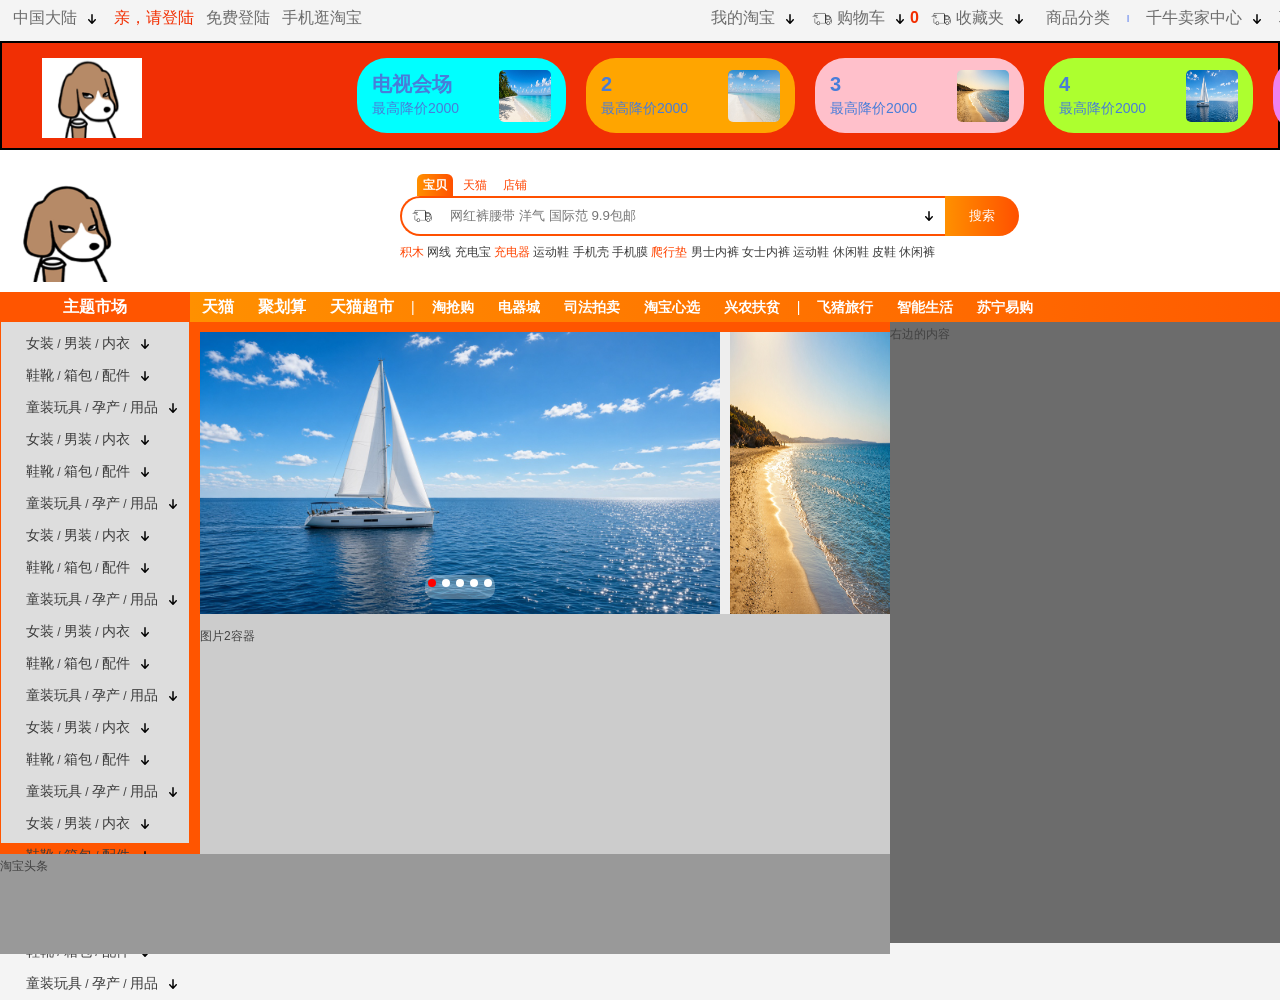
==== index.html @ 36479a86 "refining page" ====
<!DOCTYPE html>
<html lang="en">
<head>
    <meta charset="UTF-8">
    <meta name="viewport" content="width=device-width, initial-scale=1.0">
    <title>淘宝网 - 淘！我喜欢</title>
    <link rel="stylesheet" href="css/taobao.css"> 
    <link rel="icon" href="./image/coffeedog.png">
    <!-- <base href="https://www.google.com/" target="_blank"> -->
     

</head>
<body>
    
    <!-- 浮动元素产生了浮动流

    所有产生了浮动流的元素都不会占据父元素的高度，且块级将元素看不到它们

    产生了bfc的元素和文本类属性(inline)的元素以及文本都能看到浮动元素 
    
    
    position: absolute; 跳到上层立交桥，让出之前的空间，相对于最近的定位父元素进行定位，
    若没有则相对于body进行定位
    
    position: relative; 可以想象成灵魂出窍，不让出之前的空间，相对于自身出生位置进行定位


    当设置 position: absolute或float： left/right
    display自动设置 inline-block，从而可以设置宽高

    To solve margin collapsing:
    Trigger a BFC on the parent	
    1. overflow: hidden (or auto)	 
    2. display: flow-root	  
    3. float: left + clearfix	Ancient method.
    4. display: inline-block    Works but has side effects.



    -->




    <!-- Top navigation Bar -->


    
    <div class="layer clearfix" id="headMessage">  
            <ul class="fl">
                <li id="iconic">
                    <a class="use-icon-rear ml7" href="#">中国大陆</a>
                </li>
                <li id="info">
                    <a class="login" href="#" >亲，请登陆</a>
                    
                </li>
                <li>
                    <a href="#">免费登陆</a>
                </li>
                <li>
                    <a href="#">手机逛淘宝</a>
                </li>
            </ul>


            <ul class="fr">
                <li>
                    <a class="use-icon-rear" href="#">我的淘宝</a> 
                </li>
                <li> 
                    <a class="use-icon-front use-icon-rear c4" href="#">购物车</a>
                    <strong >0</strong>
 

                </li>
                <li>
                    <!-- span enclose a, whats the difference if a enclose span? -->
                    <a class="use-icon-front use-icon-rear mr5" href="#">收藏夹</a>

                </li>
                <li>
                    <a  href="#">商品分类</a>
                </li>
                <li class="line">|</li>
                <li class="fr">
                    <a class="use-icon-rear" href="#">千牛卖家中心</a>
                    <!-- <img src="./image/coffeedog.png" alt="trfh" style="width: 16px; height: 16px;"> -->
                </li>
                <li>
                    <a class="use-icon-rear" href="#">联系客服</a>
                    <span></span>

                </li>
                <li class="fr"> 
                    <a class="use-icon-front use-icon-rear" href="#">网站导航</a> 
                </li>
            </ul> 

                    
    </div>
 
<!-- Top advertisement Area -->

<div id="headAd">
    <div class="layer clearfix"> 
        <a href="#" class="fl go"><img src="./image/coffeedog.png" alt="coffeedog" ></a>
        <ul class="fr">
            <li class="item1">
                <a href="#" class="fr"><img class="fr" src="./image/calm-01-tropical-beach.png" alt="1st"></a>
                <h3><a href="#" id="text">电视会场</a></h3>
                <p><a href="#">最高降价2000</a></p>
            </li>

            <li class="item2">
                <a href="#" class="fr" ><img class="fr" src="./image/calm-02-white-sand.png" alt="1st"></a>
                <h3><a href="#" id="text">2</a></h3>
                <p><a href="#">最高降价2000</a></p>
            </li>

            <li class="item3">
                <a href="#" class="fr"><img class="fr" src="./image/calm-03-people-shore.png" alt="1st"></a>
                <h3><a id="text" href="#">3</a></h3>
                <p><a href="#">最高降价2000</a></p>
            </li>
            <li class="item4">
                <a href="#" class="fr"><img class="fr" src="./image/calm-04-sailboat.png" alt="1st"></a>
                <h3><a id="text" href="#">4</a></h3>
                <p><a id="text" href="#">最高降价2000</a></p>
            </li>
            <li class="item5">
                <a href="#" class="fr"><img class="fr" src="./image/calm-07-aerial-reef.png" alt="1st"></a>
                <h3><a href="#">5</a></h3>
                <p><a id="text" href="#">最高降价2000</a></p>
            </li>
        </ul>
    
    
    
    
    
    </div>



    
</div>

<!-- top-search -->

<div id="headSearch" >

    <div class="clearfix layer">
        <h1 class="fl"><a href="#">淘宝网</a></h1> 
    
        <div class="code fr">

            <span class="use-icon-front c4 ">手机淘宝</span>
            <img class=" " style="border: 1px solid black;" src="./image/icon/transport.png" alt="QR Code">
        </div>

        <div class="search">
            <ul class="searchTab clearfix">
                <li class="active">宝贝</li>
                <li>天猫</li>
                <li class="">店铺</li>
            </ul>

            <form class="seachContent" action="#">
                <div class="Content clearfix">
                    
                    <div class="searchBox fl use-icon-rear use-icon-front">
                        <input class="" type="text" placeholder="网红裤腰带 洋气 国际范 9.9包邮">
                    </div>
                    <button class="btn fl" type="submit">搜索</button>
                </div>
            </form>  

            <div class="hotKey">
                <a class="c4" href="#">积木</a>
                <a href="#">网线</a>
                <a href="#">充电宝</a>
                <a class="c4" href="#">充电器</a>
                <a href="#">运动鞋</a>
                <a href="#">手机壳</a>
                <a href="#">手机膜</a>
                <a class="c4" href="#">爬行垫</a>
                <a href="#">男士内裤</a>
                <a href="#">女士内裤</a>
                <a href="#">运动鞋</a>
                <a href="#">休闲鞋</a>
                <a href="#">皮鞋</a>
                <a href="#">休闲裤</a>
            </div>
        
        </div>

    </div>
    
</div>


<!-- 导航 -->
<div class="layer clearfix" id="nav">
    <h2 class="fl">主题市场</h2>
    <ul class="">
        <li class="size"><a href="#">天猫</a></li>
        <li class="size"><a href="#">聚划算</a></li>
        <li class="size"><a href="#">天猫超市</a></li>
        <li class="line">|</li>
        <li><a href="#">淘抢购</a></li>
        <li><a href="#">电器城</a></li>
        <li><a href="#">司法拍卖</a></li>
        <li><a href="#">淘宝心选</a></li>
        <li><a href="#">兴农扶贫</a></li>
        <li class="line">|</li>
        <li><a href="#">飞猪旅行</a></li>
        <li><a href="#">智能生活</a></li>
        <li><a href="#">苏宁易购</a></li>
    </ul>
</div>




<!-- main content area 首屏内容 -->

<div id="firstScreen" class="layer clearfix">
    <!-- 左边的内容 -->
    <div class="firstLeft fl ">
        
        <!-- 侧边导航 -->
        <div class="sideNav fl">
            <ul>
                <li>
                    <a href="#">女装</a> / <a href="#">男装</a> / <a href="#" class="use-icon-rear">内衣</a> 
                </li>
                <li>
                    <a href="#">鞋靴</a> / <a href="#">箱包</a> / <a href="#" class="use-icon-rear">配件</a> 
                </li>
                <li>
                    <a href="#">童装玩具</a> / <a href="#">孕产</a> / <a href="#" class="use-icon-rear">用品</a> 
                </li>
                <li>
                    <a href="#">女装</a> / <a href="#">男装</a> / <a href="#" class="use-icon-rear">内衣</a> 
                </li>
                <li>
                    <a href="#">鞋靴</a> / <a href="#">箱包</a> / <a href="#" class="use-icon-rear">配件</a> 
                </li>
                <li>
                    <a href="#">童装玩具</a> / <a href="#">孕产</a> / <a href="#" class="use-icon-rear">用品</a> 
                </li><li>
                    <a href="#">女装</a> / <a href="#">男装</a> / <a href="#" class="use-icon-rear">内衣</a> 
                </li>
                <li>
                    <a href="#">鞋靴</a> / <a href="#">箱包</a> / <a href="#" class="use-icon-rear">配件</a> 
                </li>
                <li>
                    <a href="#">童装玩具</a> / <a href="#">孕产</a> / <a href="#" class="use-icon-rear">用品</a> 
                </li><li>
                    <a href="#">女装</a> / <a href="#">男装</a> / <a href="#" class="use-icon-rear">内衣</a> 
                </li>
                <li>
                    <a href="#">鞋靴</a> / <a href="#">箱包</a> / <a href="#" class="use-icon-rear">配件</a> 
                </li>
                <li>
                    <a href="#">童装玩具</a> / <a href="#">孕产</a> / <a href="#" class="use-icon-rear">用品</a> 
                </li><li>
                    <a href="#">女装</a> / <a href="#">男装</a> / <a href="#" class="use-icon-rear">内衣</a> 
                </li>
                <li>
                    <a href="#">鞋靴</a> / <a href="#">箱包</a> / <a href="#" class="use-icon-rear">配件</a> 
                </li>
                <li>
                    <a href="#">童装玩具</a> / <a href="#">孕产</a> / <a href="#" class="use-icon-rear">用品</a> 
                </li><li>
                    <a href="#">女装</a> / <a href="#">男装</a> / <a href="#" class="use-icon-rear">内衣</a> 
                </li>
                <li>
                    <a href="#">鞋靴</a> / <a href="#">箱包</a> / <a href="#" class="use-icon-rear">配件</a> 
                </li>
                <li>
                    <a href="#">童装玩具</a> / <a href="#">孕产</a> / <a href="#" class="use-icon-rear">用品</a> 
                </li><li>
                    <a href="#">女装</a> / <a href="#">男装</a> / <a href="#" class="use-icon-rear">内衣</a> 
                </li>
                <li>
                    <a href="#">鞋靴</a> / <a href="#">箱包</a> / <a href="#" class="use-icon-rear">配件</a> 
                </li>
                <li>
                    <a href="#">童装玩具</a> / <a href="#">孕产</a> / <a href="#" class="use-icon-rear">用品</a> 
                </li>
                
            </ul>
        </div>
        <!-- 图片1容器 -->
        <div class="img1Box fr ">
            <div class="pic fl">
                <div class="img">
                    <a href="#"><img src="./image/calm-04-sailboat.png" alt=""></a>
                </div>

                <button class="leftBtn"></button>
                <button class="rightBtn"></button>
                <div class="circle">
                    <span class="active"></span><span></span><span></span><span></span><span></span>
                </div>
            </div>
            <div class="ad fr">
                <a href="#"><img src="./image/calm-03-people-shore.png" alt=""></a>
            </div>
        </div>
        <!-- 图片2容器 -->
        <div class="img2Box fr">
            图片2容器
        </div>

        <!-- 淘宝头条 -->
        <div class="news fl">
            淘宝头条
        </div>

    </div>

    <!-- 右边的内容 -->
     <div class="firstRight fr">
            右边的内容
     </div>
    
    
</div>

<!-- 有好货与爱逛街 -->
<div id="layer">
    
</div>

<!-- 右侧固定定位导航 -->

<div id="tool">


</div>





</body>
</html>
---- css/taobao.css ----
@import './reset.css';

@font-face {
    font-family: "icon";
    src: url(../image/icon/star.svg);
}

.icon{
    font-family: "icon" !important;
    font-size: 16px;
    font-style: normal;

}

#headMessage li{
    float: left;
    line-height: 35px;
    padding: 0 6px; 
    font-size: 0; 
    /* so cannot see the "0" in strong tag */
}

#headMessage a{
    
    color:#6c6c6c;
    font-size: 16px; 

}

#headMessage a:hover{
    color: #f22e00;
}

#headMessage a.login{
    color: #f22e00;
}

#headMessage li strong{
    font-size:16px;
    color: #f22e00;
}

#headMessage li.line{
    color: #083dea;
    font-size: 8px;
    margin: 0 5px;
}




/* 头部广告 */
#headAd{
    background-color: #f12f04;
    border: 2px solid black;

}

#headAd .go{
    display: block;
    padding: 10px 5px 10px 40px;

}

#headAd .go img{
    width: 100px;
    height: 80px;

}

#headAd div{
    margin-top: 5px;

}

#headAd ul{
    /* float: right; */
    /* border: 2px solid black; */
    /* padding-top: 10px; */
    padding-right: 10px;
}

#headAd ul li {   
    border-radius: 30px;
    float: left;
    width: 209px;
    /* border: 2px solid black; */
    height:75px;
    margin-right: 10px;
    
    /* padding: 100px; */
    box-sizing: border-box;
    padding: 12px 15px 0 15px;
}

#headAd ul li:hover{
    padding: 10px;
}

#headAd ul li a{
    color: rgb(72, 125, 217);
    /* display: block; */ 

}

#headAd ul li a#text{
    display: block;
}

#headAd ul li p{
    font-size: 14px;
    line-height: 20px;

}

#headAd ul li a img{ 
    width: 52px;
    height:52px;
    border-radius: 5px;

}

#headAd ul li h3{
    font-size: 20px;
    line-height: 28px;

}

#headAd .item{
    border: 1px solid black;
    border-radius: 50%; 
}

#headAd li.item1{
    background-color: aqua;
    margin: 10px; 

}
#headAd li.item2{
    background-color: orange;
    margin: 10px;

}#headAd li.item3{
    background-color: pink;
    margin: 10px;


}#headAd li.item4{
    background-color: greenyellow;
       margin: 10px;



}#headAd li.item5{
    background-color: violet;
    margin: 10px;


}


/* top-search */

 #headSearch{
    background-color: #fff;  
    padding: 24px 0 10px 0;
 }
 
 #headSearch h1 a{
    display: block;
    margin-top: 8px;

    width: 100px;
    height: 80px; 
    padding: 10px 5px 10px 40px; 
    background: url(../image/coffeedog.png);
    background-size: 100% 100%;
    text-indent: -9999px;
 }
 
 #headSearch .code{
    width: 72px;
    height: 86px;
    border: 2px solid #eee;
    position: relative;
    margin-right: 110px;
    text-align: center;

 }

  #headSearch .code span{ 
    font-size: 11px; 
  }


 #headSearch .code img{
    width: 62px;
    height: 62 px;
 }

 #headSearch .search{
    width: 700px;
    margin: 0 auto;
    /* border: 2px solid black; */
    

 }

 #headSearch .searchTab{
   height: 22px; 
   padding-left: 17px;


 }

 #headSearch .searchTab li{
    float: left;
    width: 36px;
    line-height: 22px; 
    margin-right: 4px;
    text-align: center;
    cursor: pointer;

    
    color: #f40; 
 }

 #headSearch .searchTab li:hover{
    background-color: #ffeee5; 
 }  

 #headSearch .searchTab li.active{
    background-color: pink;
    color: #fff;
    font-weight: bold;

    background-image: linear-gradient(to right, #ff9000, #ff5000);
    

    border-radius: 6px 6px 0 0;
}

#headSearch .seachContent{
    height: 44px; 


}

#headSearch .searchBox{
    width: 545px;
    height: 40px;
    box-sizing: border-box;
    border: 2px solid #ff5000;
    border-right: none;
    border-radius: 20px 0 0 20px;
   padding-left: 10px;
   

    position: relative; 
}

#headSearch .searchBox input{ 
    width: 470px;   
    height: 36px;
    line-height: 36px; 
    outline: none;
    border: none;
    text-indent: 10px; 

    color: #f12f04;
    vertical-align: -1px;
}

#headSearch .seachContent button{
    width: 74px;
    height: 40px;
    text-align: center;
    line-height: 40px;
    color: white;
    border: none;
    background-image: linear-gradient(to right, #ff9000, #ff5000);

    border-radius: 0 20px 20px 0;
}

#headSearch .hotKey{
    height: 25px;
    line-height: 25px; 
}

#headSearch .hotKey a:hover{
    color: #f50;
}

#nav{ 
    height: 30px;
    color: #083dea;  
}

#nav h2{
    width: 190px;
    height: 30px;
    line-height: 30px;
    font-size: 16px;
    text-align: center;
    color: #fff;
    background-color: #f50;

    /* border: 2px solid black; */

}

#nav ul{
    margin-left: 190px;
    height: 30px; 
    background-image: linear-gradient(to right, #ff9000, #ff5000);
    


}

#nav ul li{
    float: left;
    line-height: 30px;
    margin: 0 7px;
    color: #fff;
    font-size: 14px; 
    position: relative; 

    padding: 0 5px;
}

#nav ul li.size{
    font-size: 16px;
}

#nav ul li a{
    color: #fff;
    font-weight: bold; 
}

#nav ul li.line{
    margin: 0;
}

#nav ul li:hover::before{
    content: "";
    position: absolute;
    background-image: url(../image/icon/alarm-fill.svg); 
    background-repeat: no-repeat;
    background-size: 100%;
    top: -13px;
    left: 50%;
    margin-left: -12px; 
    display: block; 


    width: 23px;
    height: 33px;
}
 

 /* main content area 首屏内容 */



 /* 左边的内容  */
.firstLeft{
    width: 890px;
    height: 621px;

    background: #f50;
}

 /* 侧边导航 */

 .firstLeft .sideNav{
    width: 190px;
    height: 522px;
    background: #ddd;
    border: 1px solid #ff5500;
    box-sizing: border-box;
    border-top: none;

    padding-top: 5px;
 }

 .firstLeft .sideNav li{
    height: 32px;
    line-height: 32px;
    padding-left: 25px; 
    
    transition: background-color 0.3s;
 }

 .firstLeft .sideNav li:hover{
    background-color: #ffe4dc;
    color: #f50;

 }

  .firstLeft .sideNav li a:hover{ 
    color: #f50;

 }

.firstLeft .sideNav li a{
    font-size: 14px;
}

 /* 图片1容器 */
.firstLeft .img1Box{
    width: 690px;
    height: 282px;
    background: #eee ;
    margin-top: 10px;
}

.img1Box .pic{
    position: relative;
}

.img1Box .pic button{
    width: 20px;
    height: 30px;
    line-height: 30px;
    color: #fff;
    cursor: pointer;
    border: none;
    background-color: rgba(0, 0, 0, 0.3);

    position: absolute;
    top: 50%;
    margin-top: -15px;

    display: none;
}

.img1Box .pic:hover button{
    display: block;
}

.img1Box .pic button.leftBtn{  
    border-radius: 0 15px 15px 0;
}

.img1Box .pic button.rightBtn{  
    right: 0;

    border-radius: 15px 0 0 15px;
}

.img1Box .pic .circle{
    position: absolute;
    bottom: 15px;
    left: 50%;
    margin-left: -35px;
    border-radius: 10px; 
    font-size: 0;

    background-color: rgba(255,255,255,0.3);
}

.img1Box .pic .circle span{
    display: inline-block;
    width: 8px;
    height: 8px; 
    border-radius: 50%;
    background-color: #fff;
    margin: 0 3px;
    cursor: pointer;
}

.img1Box .pic .circle span.active{
    background-color: red;
}

.img1Box .pic img{
    width: 520px;
    position: relative;
    height: 282px;
}

.img1Box .ad  img{
    width: 160px;
    height: 282px;

}

 /* 图片2容器 */
.img2Box{
    width: 690px;
    height: 230px;
    background: #ccc;
    padding-top: 10px;
}




 /* 右边的内容 */

 .firstRight{
    width: 610px;
    height: 621px;
    background: #6c6c6c;
 }

 /* 淘宝头条 */

 .news{
    width: 890px;
    height: 100px;
    background: #999;
 }
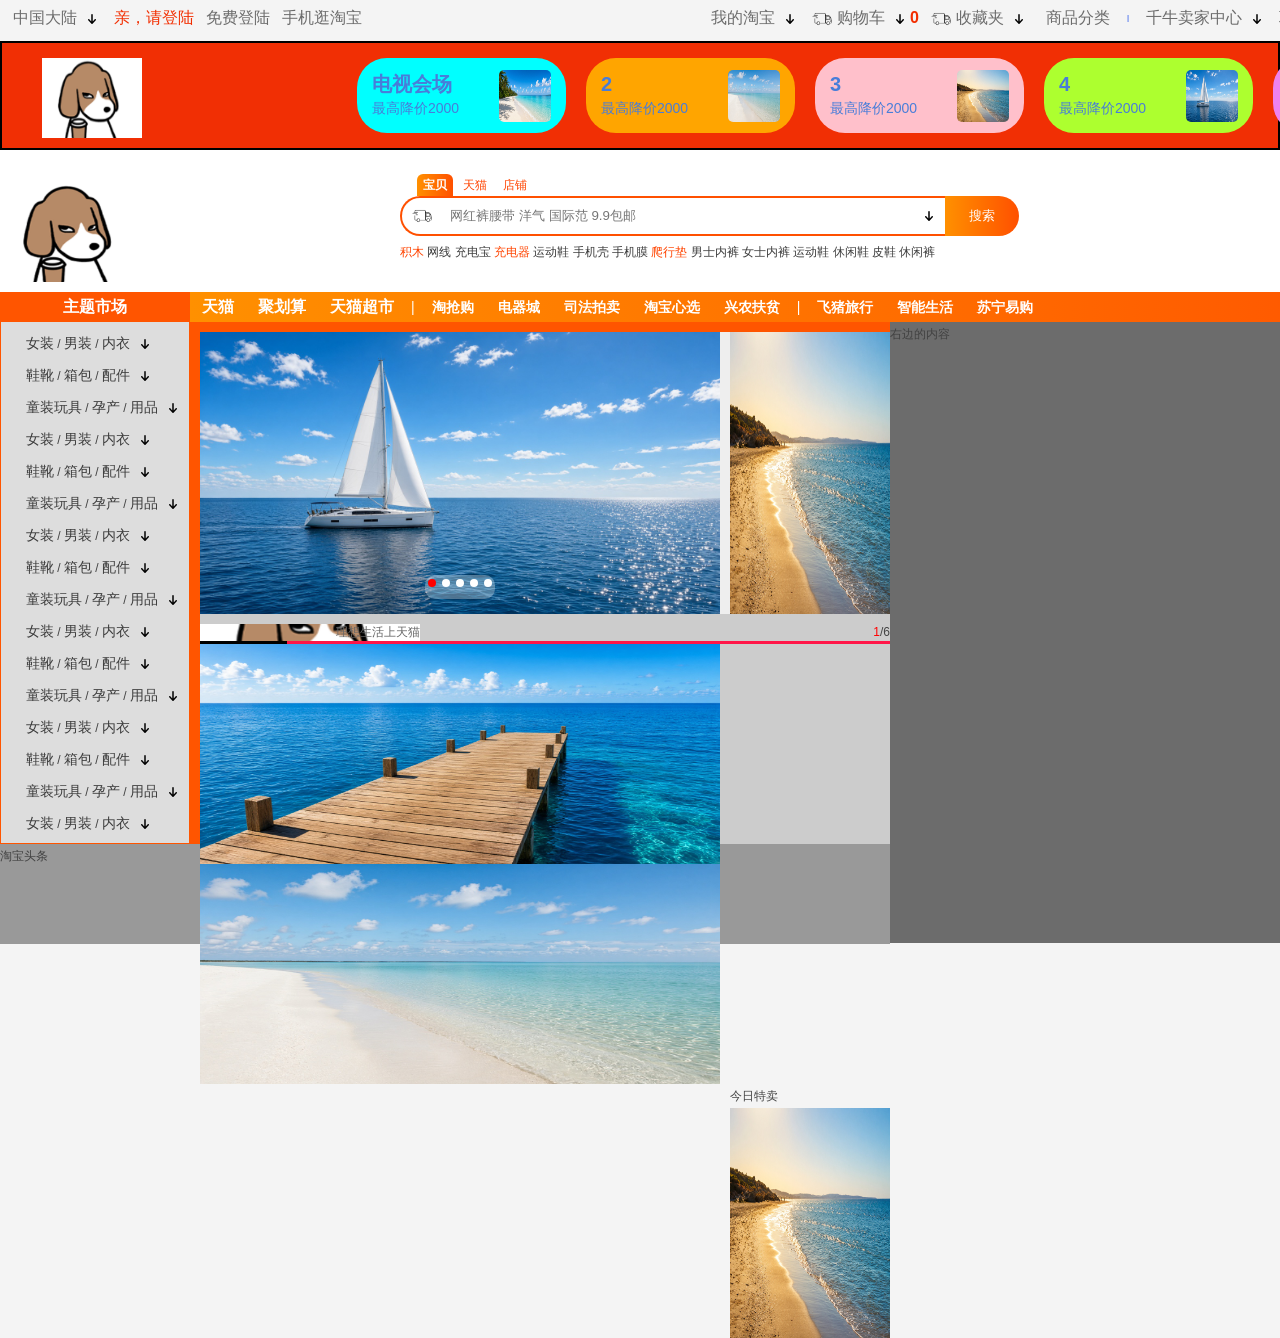
==== commit 64ed4a0d: "working on every last detail" ====
--- a/index.html
+++ b/index.html
@@ -294,6 +294,7 @@
             </ul>
         </div>
         <!-- 图片1容器 -->
+
         <div class="img1Box fr ">
             <div class="pic fl">
                 <div class="img">
@@ -310,9 +311,36 @@
                 <a href="#"><img src="./image/calm-03-people-shore.png" alt=""></a>
             </div>
         </div>
+
         <!-- 图片2容器 -->
-        <div class="img2Box fr">
-            图片2容器
+
+        <div class="img2Box fr ">
+            <div class="pic fl">
+                <div class="picTitle">
+                    <div class="text clearfix">
+                        <span class="fl bg">理想生活上天猫</span>
+                        <span class="fr"><i style="color: red;">1</i>/6</span>
+                    </div>
+                    <div class="line">
+                        <span></span>
+                    </div>
+                </div>
+                <div class="img">
+                    <a href="#"><img src="./image/calm-10-pier.png" alt=""></a>
+                    <a href="#"><img src="./image/calm-02-white-sand.png" alt=""></a>
+
+                </div>
+
+                <button class="leftBtn"></button>
+                <button class="rightBtn"></button>
+                <div class="circle">
+                    
+                </div>
+            </div>
+            <div class="ad fr">
+                <p class="title">今日特卖</p>
+                <a href="#"><img src="./image/calm-03-people-shore.png" alt=""></a>
+            </div>
         </div>
 
         <!-- 淘宝头条 -->
--- a/css/taobao.css
+++ b/css/taobao.css
@@ -382,6 +382,7 @@
     border: 1px solid #ff5500;
     box-sizing: border-box;
     border-top: none;
+    overflow: hidden;
 
     padding-top: 5px;
  }
@@ -489,14 +490,111 @@
 }
 
  /* 图片2容器 */
-.img2Box{
+.firstLeft .img2Box{
     width: 690px;
-    height: 230px;
+    height: 220px;
     background: #ccc;
     padding-top: 10px;
 }
 
 
+.firstLeft .img2Box .picTitle{
+    position: relative;
+    height: 20px
+}
+
+.firstLeft .img2Box .picTitle .text{
+    height: 17px;
+    line-height: 17px;
+}
+
+.firstLeft .img2Box .picTitle .text .bg{
+    background: url(../image/coffeedog.png) no-repeat left;
+    background-size: cover;
+    padding-left: 136px;
+    color: #666
+}
+
+.firstLeft .img2Box .picTitle .line{
+    height: 3px;
+    background-color: #ff1648 ;
+    position: relative;
+}
+
+.firstLeft .img2Box .picTitle .line span{
+    width: 87px;
+    height: 3px;
+    position: absolute;
+    background-color: black;
+    left: 0px;
+}
+
+.img2Box .pic button{
+    width: 20px;
+    height: 30px;
+    line-height: 30px;
+    color: #fff;
+    cursor: pointer;
+    border: none;
+    background-color: rgba(0, 0, 0, 0.3);
+
+    position: absolute;
+    top: 50%;
+    margin-top: -15px;
+
+    display: none;
+}
+
+.img2Box .pic:hover button{
+    display: block;
+}
+
+.img2Box .pic button.leftBtn{  
+    border-radius: 0 15px 15px 0;
+}
+
+.img2Box .pic button.rightBtn{  
+    right: 0;
+
+    border-radius: 15px 0 0 15px;
+}
+
+.img2Box .pic .circle{
+    position: absolute;
+    bottom: 15px;
+    left: 50%;
+    margin-left: -35px;
+    border-radius: 10px; 
+    font-size: 0;
+
+    background-color: rgba(255,255,255,0.3);
+}
+
+.img2Box .pic .circle span{
+    display: inline-block;
+    width: 8px;
+    height: 8px; 
+    border-radius: 50%;
+    background-color: #fff;
+    margin: 0 3px;
+    cursor: pointer;
+}
+
+.img2Box .pic .circle span.active{
+    background-color: red;
+}
+
+.img2Box .pic img{
+    width: 520px;
+    position: relative;
+    height: 220px;
+}
+
+.img2Box .ad  img{
+    width: 160px;
+    height: 230px;
+
+}
 
 
  /* 右边的内容 */
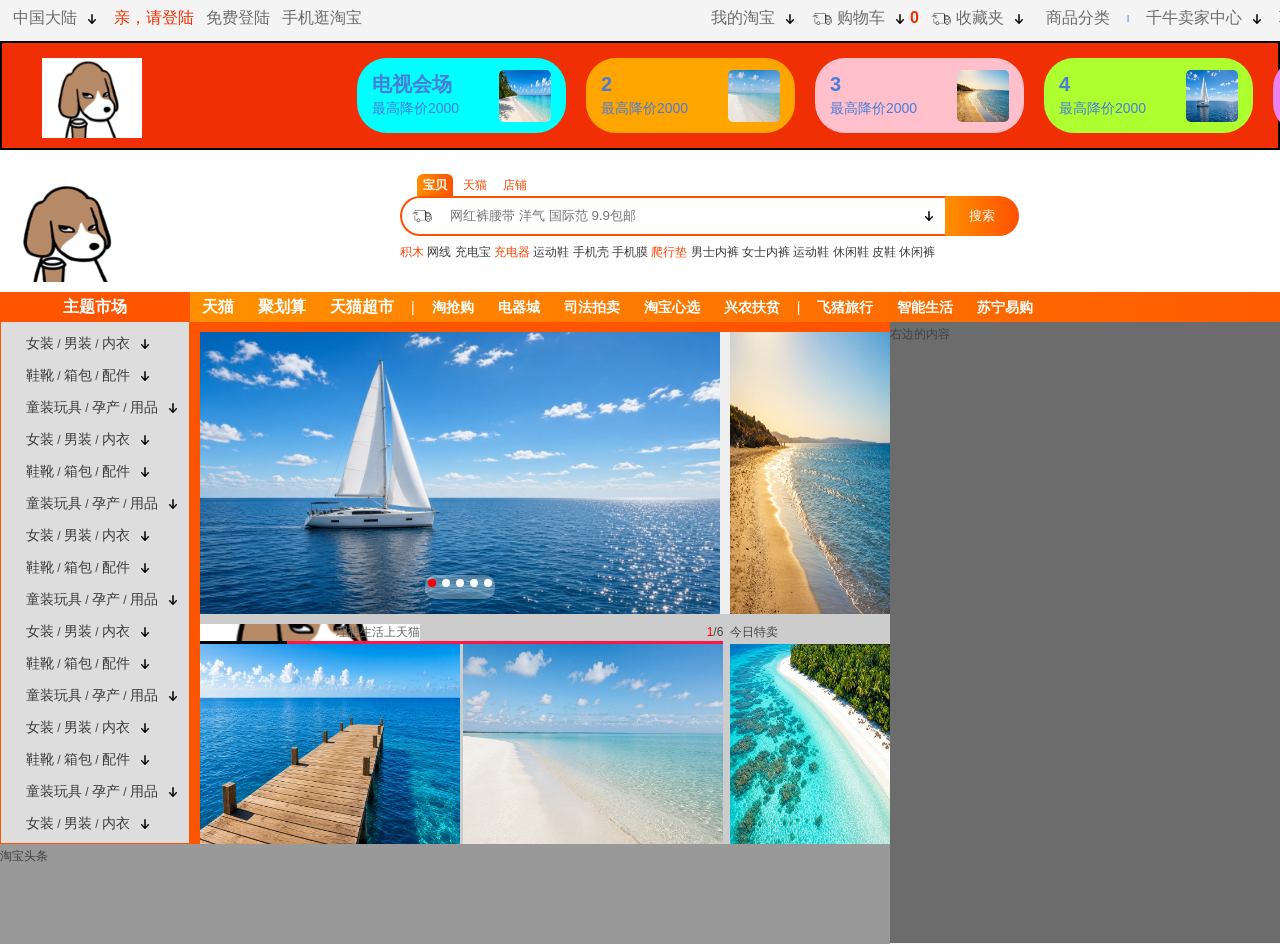
==== commit 6f1bdd5a: "lining things up" ====
--- a/index.html
+++ b/index.html
@@ -339,7 +339,7 @@
             </div>
             <div class="ad fr">
                 <p class="title">今日特卖</p>
-                <a href="#"><img src="./image/calm-03-people-shore.png" alt=""></a>
+                <a href="#"><img src="./image/calm-07-aerial-reef.png" alt=""></a>
             </div>
         </div>
 
--- a/css/taobao.css
+++ b/css/taobao.css
@@ -585,15 +585,22 @@
 }
 
 .img2Box .pic img{
-    width: 520px;
+    width: 260px;
+    height: 200px;
+    background-color: white;
     position: relative;
-    height: 220px;
 }
 
 .img2Box .ad  img{
     width: 160px;
-    height: 230px;
-
+    height: 200px;
+    margin-top: 3px;
+
+}
+
+.img2Box .ad .title{
+    height: 17px;
+    line-height: 17px;
 }
 
 
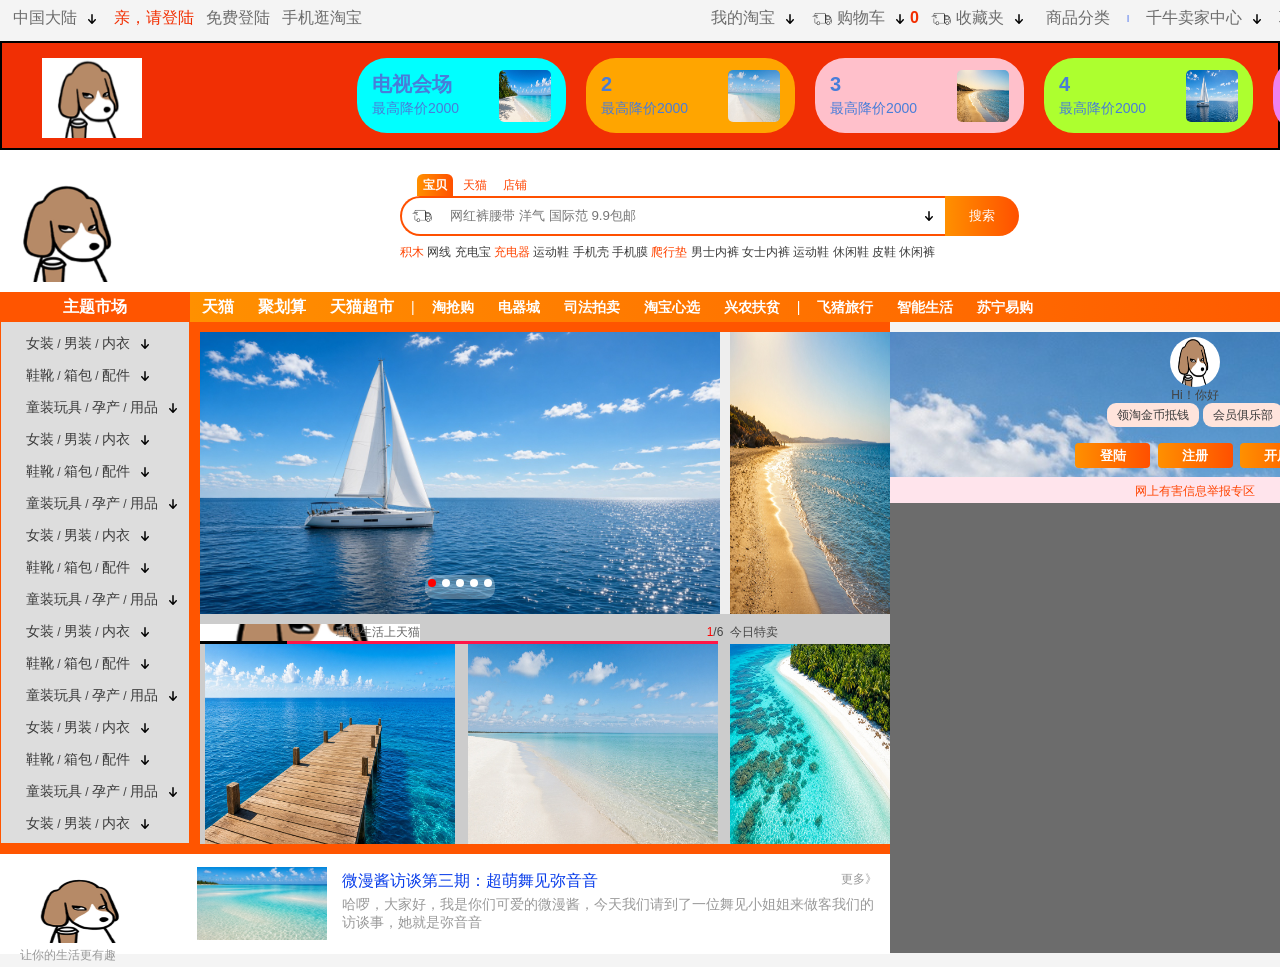
==== commit d88fc0c3: "getting close" ====
--- a/index.html
+++ b/index.html
@@ -150,7 +150,7 @@
 
 <div id="headSearch" >
 
-    <div class="clearfix layer">
+<div class="clearfix layer">
         <h1 class="fl"><a href="#">淘宝网</a></h1> 
     
         <div class="code fr">
@@ -344,15 +344,59 @@
         </div>
 
         <!-- 淘宝头条 -->
+
         <div class="news fl">
-            淘宝头条
+            <div class="hd fl">
+                <h3>淘宝头条</h3>
+                <p>让你的生活更有趣</p>
+            </div>
+
+            <div class="newList fr">
+                <a href="#" class="fl"><img class="fr" src="./image/calm-09-shallows.png" alt="1st"></a>
+                <h4><a href="#" id="text">微漫酱访谈第三期：超萌舞见弥音音</a></h3>
+                <p><a href="#">哈啰，大家好，我是你们可爱的微漫酱，今天我们请到了一位舞见小姐姐来做客我们的访谈事，她就是弥音音</a></p>
+                <a href="#" class="more">更多》</a>
+            </div>
         </div>
 
     </div>
 
     <!-- 右边的内容 -->
      <div class="firstRight fr">
-            右边的内容
+            <!-- 用户 -->
+            <div class="user  ">
+                <a href="#" class="avatar"><img src="./image/coffeedog.png" alt=""></a>
+                <p class="username">Hi！你好</p>
+                <p class="members">
+                    <a href="" class="gold">领淘金币抵钱</a>
+                    <a href="" class="club">会员俱乐部</a>
+                </p>
+                <div class="btn ">
+                    <button class="login">登陆</button>
+                    <button class="register">注册</button>
+                    <button class="shop">开店</button>
+                </div>
+            </div>
+
+            <!-- 举报 -->
+             <a href="#" class="tip-off ">
+                <span>网上有害信息举报专区</span>
+            </a>
+
+            <!-- 公告区 -->
+             <div class="notice">
+
+             </div>
+
+             <!-- 图表区域 -->
+              <div class="icon">
+
+              </div>
+
+              <!-- APP -->
+               <div class="app">
+
+               </div>
      </div>
     
     
@@ -375,4 +419,8 @@
 
 
 </body>
-</html>+</html>
+
+
+
+ 
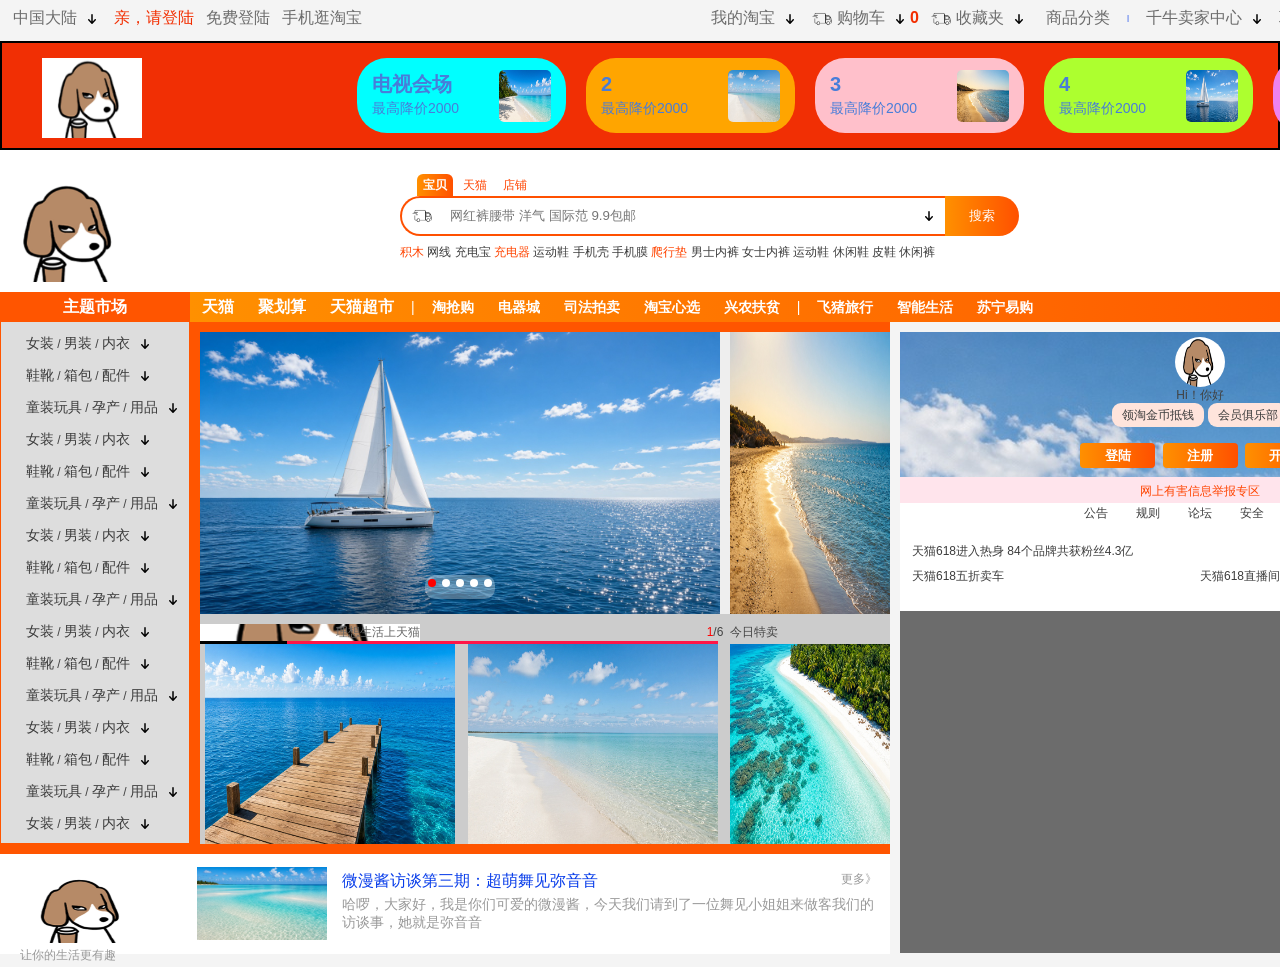
==== commit 7954b053: "keep on going" ====
--- a/index.html
+++ b/index.html
@@ -384,8 +384,20 @@
             </a>
 
             <!-- 公告区 -->
-             <div class="notice">
-
+             <div class="notice ">
+                <ul class="title">
+                    <li class="noticeItems"><a href="#">公告</a></li>
+                    <li class="noticeItems"><a href="#">规则</a></li>
+                    <li class="noticeItems"><a href="#">论坛</a></li>
+                    <li class="noticeItems"><a href="#">安全</a></li>
+                    <li class="noticeItems"><a href="#">公益</a></li>
+                </ul>
+                <ul class="content clearfix">
+                    <li class="item1 "><a href="#">天猫618进入热身 84个品牌共获粉丝4.3亿</a></li>
+                    <li class=""><a href="#">天猫618五折卖车</a></li>
+                    <li class=""><a href="#">天猫618直播间观看指南</a></li>
+                    
+                </ul>
              </div>
 
              <!-- 图表区域 -->
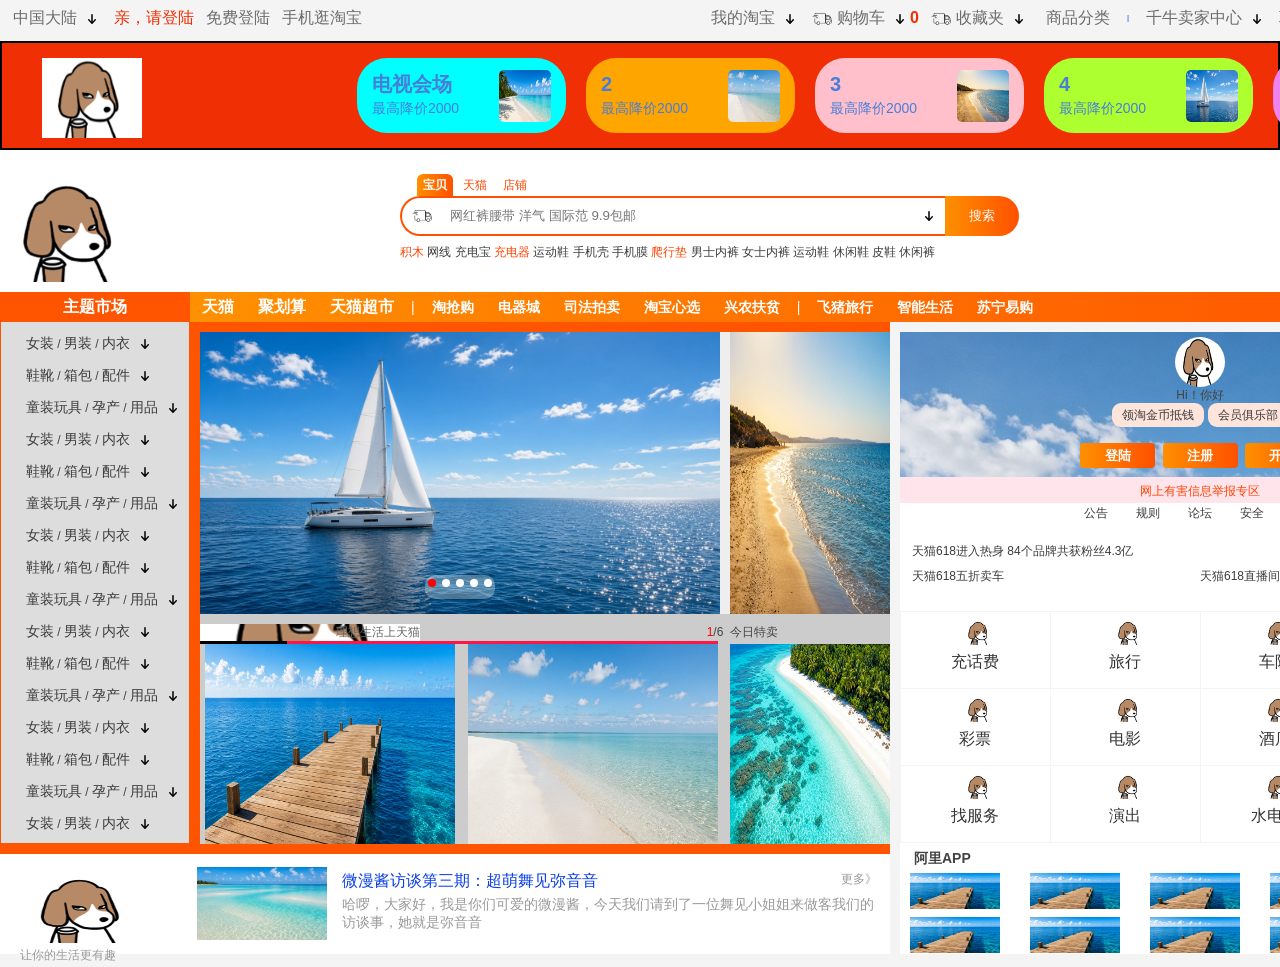
==== commit f67684af: "one more section done" ====
--- a/index.html
+++ b/index.html
@@ -401,14 +401,118 @@
              </div>
 
              <!-- 图表区域 -->
-              <div class="icon">
-
-              </div>
+              <table class="icon">
+                <tr>
+                    <td class="item1">
+                        <a href="#">
+                            <span></span>
+                            <i>充话费</i>
+                        </a>
+                    </td>
+                    <td class="item2">
+                        <a href="#">
+                            <span></span>
+                            <i>旅行</i>
+                        </a>
+                    </td>
+                    <td class="item3">
+                        <a href="#">
+                            <span></span>
+                            <i>车险</i>
+                        </a>
+                    </td>
+                    <td class="item4">
+                        <a href="#">
+                            <span></span>
+                            <i>游戏</i>
+                        </a>
+                    </td>
+                </tr>
+
+                 <tr>
+                    <td class="item5">
+                        <a href="#">
+                            <span></span>
+                            <i>彩票</i>
+                        </a>
+                    </td>
+                    <td class="item6">
+                        <a href="#">
+                            <span></span>
+                            <i>电影</i>
+                        </a>
+                    </td>
+                    <td class="item7">
+                        <a href="#">
+                            <span></span>
+                            <i>酒店</i>
+                        </a>
+                    </td>
+                    <td class="item8">
+                        <a href="#">
+                            <span></span>
+                            <i>理财</i>
+                        </a>
+                    </td>
+                </tr>
+<tr>
+                    <td class="item9">
+                        <a href="#">
+                            <span></span>
+                            <i>找服务</i>
+                        </a>
+                    </td>
+                    <td class="item10">
+                        <a href="#">
+                            <span></span>
+                            <i>演出</i>
+                        </a>
+                    </td>
+                    <td class="item11">
+                        <a href="#">
+                            <span></span>
+                            <i>水电煤</i>
+                        </a>
+                    </td>
+                    <td class="item12">
+                        <a href="#">
+                            <span></span>
+                            <i>火车票</i>
+                        </a>
+                    </td>
+                </tr>
+
+
+
+              </table>
+
+
+
+
+
+
 
               <!-- APP -->
                <div class="app">
 
+                    <div class="title clearfix">
+                        <h3 class="fl">阿里APP</h3>
+                        <a href="#" class="fr">更多</a>
+                    </div>
+                    <ul class="appIcon">
+                        <li><a href="#"><img src="./image/calm-10-pier.png" alt=""></a></li>
+                        <li><a href="#"><img src="./image/calm-10-pier.png" alt=""></a></li>
+                        <li><a href="#"><img src="./image/calm-10-pier.png" alt=""></a></li>
+                        <li><a href="#"><img src="./image/calm-10-pier.png" alt=""></a></li>
+                        <li><a href="#"><img src="./image/calm-10-pier.png" alt=""></a></li>
+                        <li><a href="#"><img src="./image/calm-10-pier.png" alt=""></a></li>
+                        <li><a href="#"><img src="./image/calm-10-pier.png" alt=""></a></li>
+                        <li><a href="#"><img src="./image/calm-10-pier.png" alt=""></a></li>
+                        <li><a href="#"><img src="./image/calm-10-pier.png" alt=""></a></li>
+                        <li><a href="#"><img src="./image/calm-10-pier.png" alt=""></a></li>
+                    </ul>
                </div>
+
      </div>
     
     
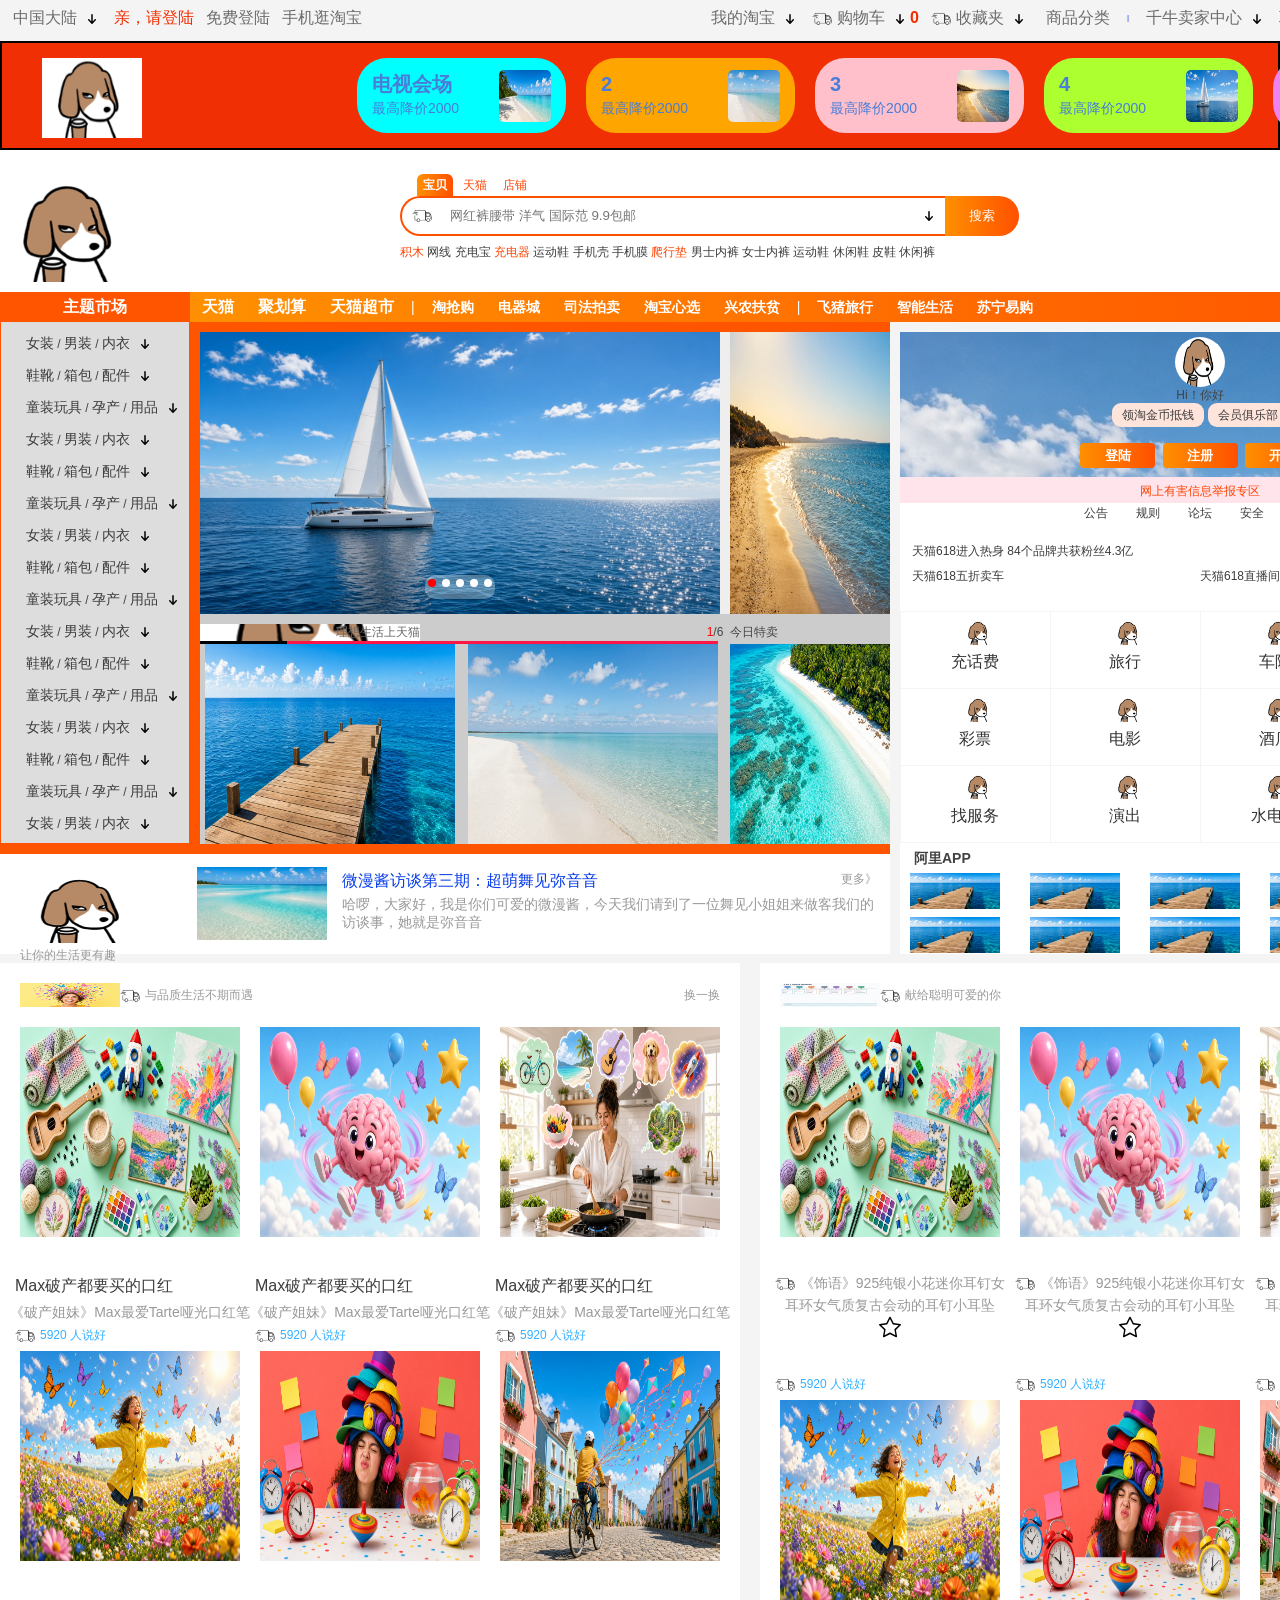
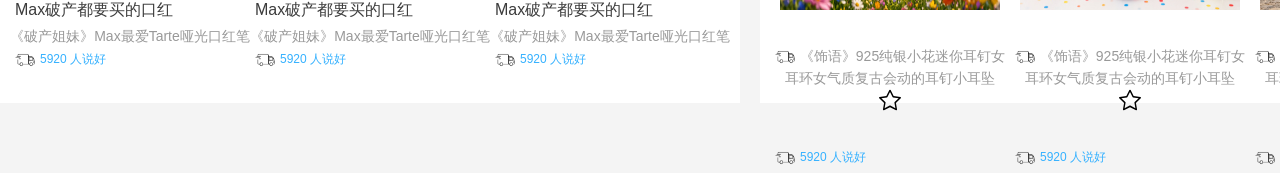
==== commit 3580c827: "last parts" ====
--- a/index.html
+++ b/index.html
@@ -519,8 +519,146 @@
 </div>
 
 <!-- 有好货与爱逛街 -->
-<div id="layer">
-    
+<div class="layer mt10 clearfix">
+    <!-- 有好货 -->
+    <div class="goods fl ">
+        <div class="head clearfix">
+            <h3 class="fl">
+                <img class="use-icon-rear" src="./image/adhd-bright-01.jpg" alt="有好货">
+                <i class="use-icon-front">与品质生活不期而遇</i>
+            </h3>
+            
+            <a class="fr change">换一换</a>
+        </div>
+        
+        <ul class="list">
+            <li class="">
+                <a href="#"><img src="./image/adhd-bright-02.jpg" alt=""></a>
+                <h4><a href="#">Max破产都要买的口红</a></h4>
+                <p class="text"><a href="#">《破产姐妹》Max最爱Tarte哑光口红笔</a></p>
+                <a href="#" class="comment" >
+                    <i class="use-icon-front">5920 人说好</i>
+                </a>
+            </li>
+            <li>
+                <a href="#"><img src="./image/adhd-bright-03.jpg" alt=""></a>
+                <h4><a href="#">Max破产都要买的口红</a></h4>
+                <p class="text"><a href="#">《破产姐妹》Max最爱Tarte哑光口红笔</a></p>
+                <a href="#" class="comment" >
+                    <i class="use-icon-front">5920 人说好</i>
+                </a>
+            </li>
+            <li>
+                <a href="#"><img src="./image/adhd-bright-04.jpg" alt=""></a>
+                <h4><a href="#">Max破产都要买的口红</a></h4>
+                <p class="text"><a href="#">《破产姐妹》Max最爱Tarte哑光口红笔</a></p>
+                <a href="#" class="comment" >
+                    <i class="use-icon-front">5920 人说好</i>
+                </a>
+            </li>
+            <li>
+                <a href="#"><img src="./image/adhd-bright-05.jpg" alt=""></a>
+                <h4><a href="#">Max破产都要买的口红</a></h4>
+                <p class="text"><a href="#">《破产姐妹》Max最爱Tarte哑光口红笔</a></p>
+                <a href="#" class="comment" >
+                    <i class="use-icon-front">5920 人说好</i>
+                </a>
+            </li>
+            <li>
+                <a href="#"><img src="./image/adhd-bright-06.jpg" alt=""></a>
+                <h4><a href="#">Max破产都要买的口红</a></h4>
+                <p class="text"><a href="#">《破产姐妹》Max最爱Tarte哑光口红笔</a></p>
+                <a href="#" class="comment" >
+                    <i class="use-icon-front">5920 人说好</i>
+                </a>
+            </li>
+            <li>
+                <a href="#"><img src="./image/adhd-bright-07.jpg" alt=""></a>
+                <h4><a href="#">Max破产都要买的口红</a></h4>
+                <p class="text"><a href="#">《破产姐妹》Max最爱Tarte哑光口红笔</a></p>
+                <a href="#" class="comment" >
+                    <i class="use-icon-front">5920 人说好</i>
+                </a>
+            </li>
+    </ul>
+     </div>
+    <!-- 爱逛街 -->
+    <div class="goods shopping fr">
+        <div class="head clearfix">
+            <h3 class="fl">
+                <img class="use-icon-rear" src="./image/css_history.png" alt="爱逛街">
+                <i class="use-icon-front">献给聪明可爱的你</i>
+            </h3>
+            
+            <a class="fr change">换一换</a>
+        </div>
+        
+        <ul class="list">
+            <li>
+                <a href="#"><img src="./image/adhd-bright-02.jpg" alt=""></a>
+                
+                <p class="text">
+                    <a href="#" class="use-icon-front">《饰语》925纯银小花迷你耳钉女耳环女气质复古会动的耳钉小耳坠</a>
+                </p>
+                <a href="#" class="comment" >
+                    <span><img class="small" src="./image/icon/star.svg" alt=""></span>
+                    <i class="use-icon-front">5920 人说好</i>
+                </a>
+            </li>
+            <li>
+                <a href="#"><img src="./image/adhd-bright-03.jpg" alt=""></a>
+                
+                <p class="text">
+                    <a href="#" class="use-icon-front">《饰语》925纯银小花迷你耳钉女耳环女气质复古会动的耳钉小耳坠</a>
+                </p>
+                <a href="#" class="comment" >
+                    <span><img class="small" src="./image/icon/star.svg" alt=""></span>
+                    <i class="use-icon-front">5920 人说好</i>
+                </a>
+            </li>
+            <li>
+                <a href="#"><img src="./image/adhd-bright-04.jpg" alt=""></a>
+                <p class="text">
+                    <a href="#" class="use-icon-front">《饰语》925纯银小花迷你耳钉女耳环女气质复古会动的耳钉小耳坠</a>
+                </p>
+                <a href="#" class="comment" >
+                    <span><img class="small" src="./image/icon/star.svg" alt=""></span>
+                    <i class="use-icon-front">5920 人说好</i>
+                </a>
+            </li>
+            <li>
+                <a href="#"><img src="./image/adhd-bright-05.jpg" alt=""></a>
+                <p class="text">
+                    <a href="#" class="use-icon-front">《饰语》925纯银小花迷你耳钉女耳环女气质复古会动的耳钉小耳坠</a>
+                </p>
+                <a href="#" class="comment" >
+                    <span><img class="small" src="./image/icon/star.svg" alt=""></span>
+                    <i class="use-icon-front">5920 人说好</i>
+                </a>
+            </li>
+            <li>
+                <a href="#"><img src="./image/adhd-bright-06.jpg" alt=""></a>
+                <p class="text">
+                    <a href="#" class="use-icon-front">《饰语》925纯银小花迷你耳钉女耳环女气质复古会动的耳钉小耳坠</a>
+                </p>
+                <a href="#" class="comment" >
+                    <span><img class="small" src="./image/icon/star.svg" alt=""></span>
+                    <i class="use-icon-front">5920 人说好</i>
+                </a>
+            </li>
+            <li>
+                <a href="#"><img src="./image/adhd-bright-07.jpg" alt=""></a>
+               <p class="text">
+                    <a href="#" class="use-icon-front">《饰语》925纯银小花迷你耳钉女耳环女气质复古会动的耳钉小耳坠</a>
+                </p>
+                <a href="#" class="comment" >
+                    <span><img class="small" src="./image/icon/star.svg" alt=""></span>
+                    <i class="use-icon-front">5920 人说好</i>
+                </a>
+            </li>
+    </ul>
+
+    </div>
 </div>
 
 <!-- 右侧固定定位导航 -->
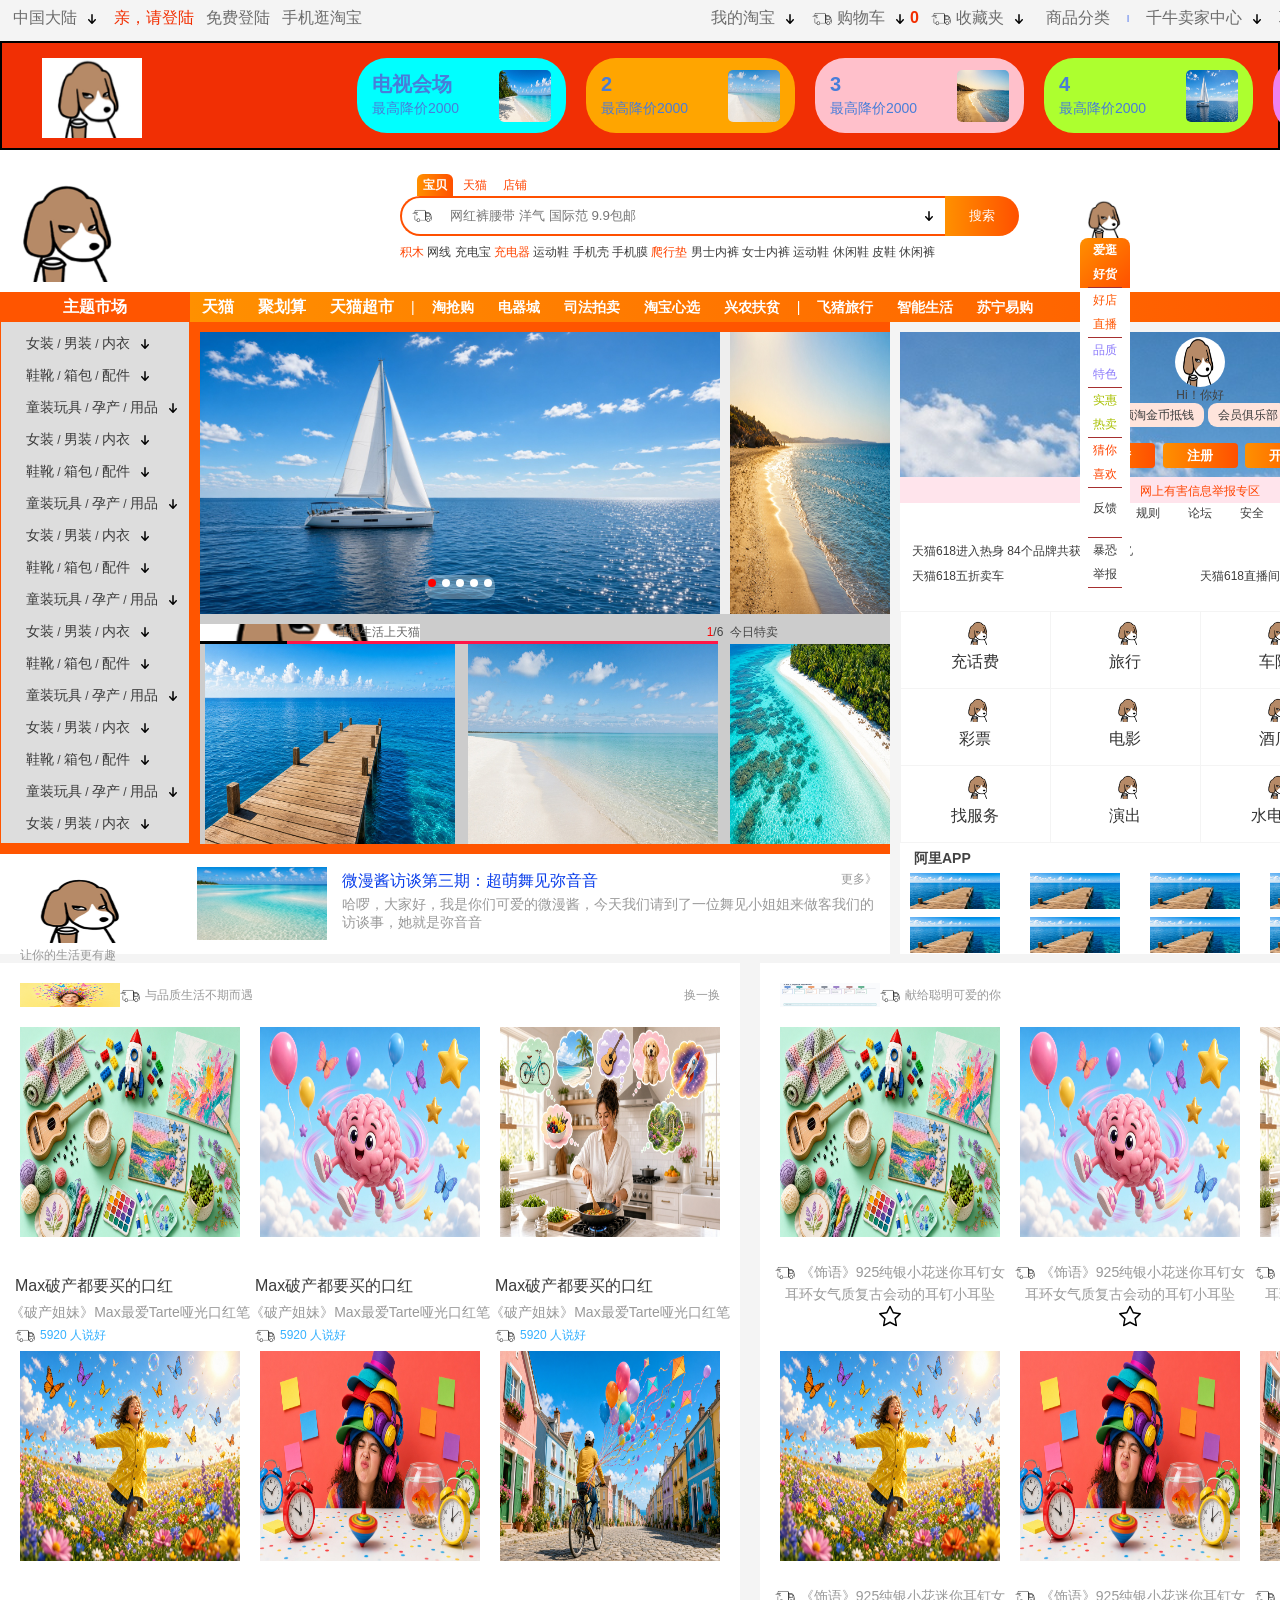
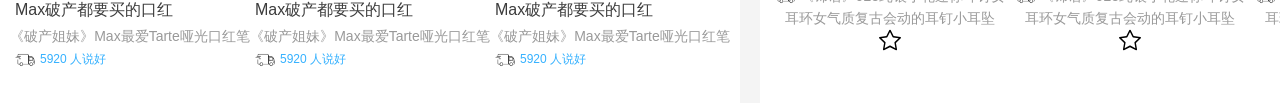
==== commit 90eae8a1: "closure" ====
--- a/index.html
+++ b/index.html
@@ -602,7 +602,7 @@
                 </p>
                 <a href="#" class="comment" >
                     <span><img class="small" src="./image/icon/star.svg" alt=""></span>
-                    <i class="use-icon-front">5920 人说好</i>
+                   
                 </a>
             </li>
             <li>
@@ -613,7 +613,7 @@
                 </p>
                 <a href="#" class="comment" >
                     <span><img class="small" src="./image/icon/star.svg" alt=""></span>
-                    <i class="use-icon-front">5920 人说好</i>
+                    
                 </a>
             </li>
             <li>
@@ -623,7 +623,7 @@
                 </p>
                 <a href="#" class="comment" >
                     <span><img class="small" src="./image/icon/star.svg" alt=""></span>
-                    <i class="use-icon-front">5920 人说好</i>
+                    
                 </a>
             </li>
             <li>
@@ -633,7 +633,7 @@
                 </p>
                 <a href="#" class="comment" >
                     <span><img class="small" src="./image/icon/star.svg" alt=""></span>
-                    <i class="use-icon-front">5920 人说好</i>
+                    
                 </a>
             </li>
             <li>
@@ -643,7 +643,7 @@
                 </p>
                 <a href="#" class="comment" >
                     <span><img class="small" src="./image/icon/star.svg" alt=""></span>
-                    <i class="use-icon-front">5920 人说好</i>
+                    
                 </a>
             </li>
             <li>
@@ -653,7 +653,7 @@
                 </p>
                 <a href="#" class="comment" >
                     <span><img class="small" src="./image/icon/star.svg" alt=""></span>
-                    <i class="use-icon-front">5920 人说好</i>
+                    
                 </a>
             </li>
     </ul>
@@ -663,8 +663,17 @@
 
 <!-- 右侧固定定位导航 -->
 
-<div id="tool">
-
+<div id="tool" class="">
+    <span><img src="./image/coffeedog.png" alt=""></span>
+    <div class="btn ">
+        <a href="#" class="c4 active ">爱逛 好货</a>
+        <a href="#" class="c5">好店 直播</a>
+        <a href="#" class="c6">品质 特色</a>
+        <a href="#" class="c7">实惠 热卖</a>
+        <a href="#" class="c4">猜你 喜欢</a>
+        <a href="#" class="item6">反馈</a>
+        <a href="#" class="c10">暴恐 举报</a>
+    </div>
 
 </div>
 
